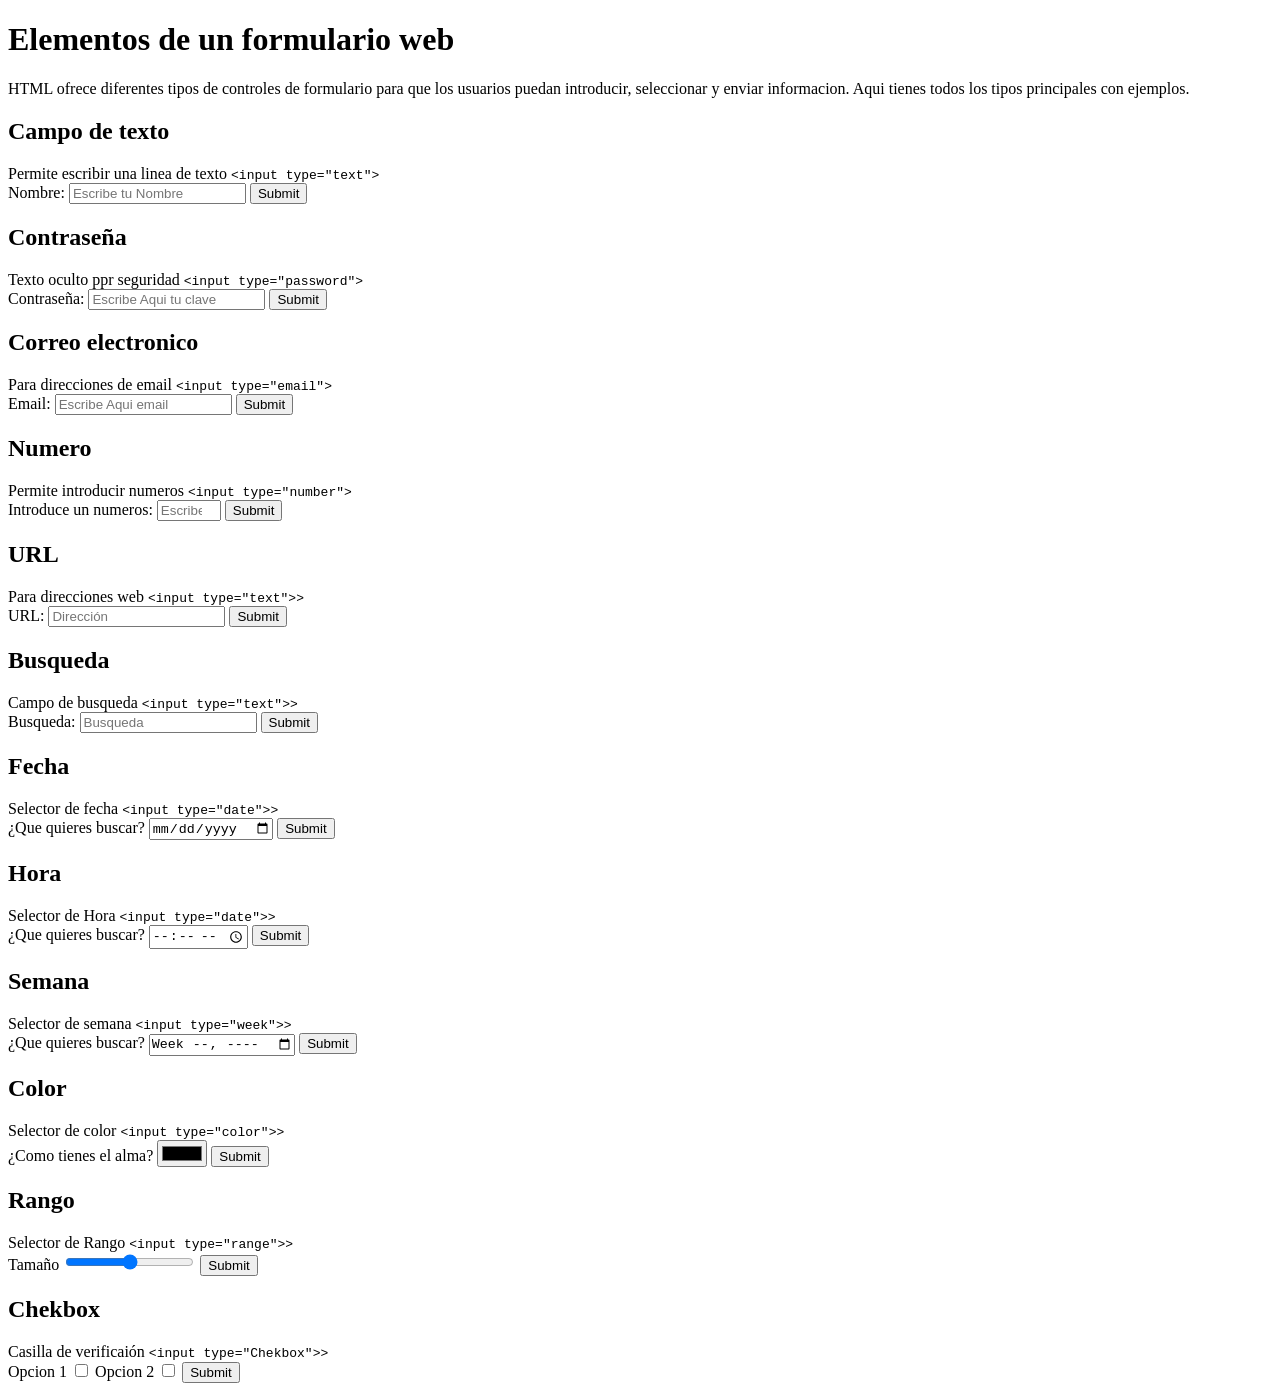
==== PC2 - FORMULARIOS 2 - tipos de formularios/index.html @ 8a094f87 "primer commit: trabajo de lenguaje de marcas hasta ahora" ====
<!DOCTYPE html>
<html lang="es">

<head>
    <meta charset="UTF-8">
    <meta name="viewport" content="width=, initial-scale=1.0">
    <title>Formularios 2. Tipos de Formularios</title>


</head>

<body>

    <header>
        <h1>Elementos de un formulario web</h1>
        <p>HTML ofrece diferentes tipos de controles de formulario para que los usuarios puedan introducir, seleccionar
            y enviar informacion. Aqui tienes todos los tipos principales con ejemplos.</p>
    </header>
    <main>
        <section>
            <h2>Campo de texto</h2>
            <def>Permite escribir una linea de texto</def>
            <code>&lt;input type="text"&gt;</code>
            <form method="get" action="https://www.espacio199.com/clases/recibe.php">
                <label>Nombre: <input type="text" placeholder="Escribe tu Nombre" name="Nombre y Apellido">
                </label>
                <input type="submit" enviar>
            </form>
        </section>
        <section>
            <h2>Contraseña</h2>
            <def>Texto oculto ppr seguridad</def>
            <code>&lt;input type="password"&gt;</code>
            <form method="get" action="https://www.espacio199.com/clases/recibe.php">
                <label>Contraseña: <input type="text" placeholder="Escribe Aqui tu clave" name="Clave">
                </label>
                <input type="submit" enviar>
            </form>
        </section>
        <section>
            <h2>Correo electronico</h2>
            <def>Para direcciones de email</def>
            <code>&lt;input type="email"&gt;</code>
            <form method="get" action="https://www.espacio199.com/clases/recibe.php">
                <label>Email: <input type="text" placeholder="Escribe Aqui email" name="Email">
                </label>
                <input type="submit" enviar>
            </form>
        </section>
        <section>
            <h2>Numero</h2>
            <def>Permite introducir numeros</def>
            <code>&lt;input type="number"&gt;</code>
            <form method="get" action="https://www.espacio199.com/clases/recibe.php">
                <label>Introduce un numeros: <input type="number" min="1920" max="2020"  id="numero" placeholder="Escribe Aqui tu Numero" name="Numero">
                </label>
                <input type="submit" enviar>
            </form>
        </section>
        <section>
            <h2>URL</h2>
            <def>Para direcciones web</def>
            <code>&lt;input type="text"&gt;></code>
            <form method="get" action="https://www.espacio199.com/clases/recibe.php">
            <label>URL: <input type="text" placeholder="Dirección" name="URL">

            </label>
            <input type="submit" enviar>
        </form>
        </section>
        <section>
            <h2>Busqueda</h2>
            <def>Campo de busqueda</def>
            <code>&lt;input type="text"&gt;></code>
            <form method="get" action="https://www.espacio199.com/clases/recibe.php">
                <label>Busqueda: <input type="text" placeholder="Busqueda" name="URL">

                </label>
                <input type="submit" enviar>
            </form>
        </section>
        </section>
        <section>
            <h2>Fecha</h2>
            <def>Selector de fecha</def>
            <code>&lt;input type="date"&gt;></code>
            <form method="get" action="https://www.espacio199.com/clases/recibe.php">
                <label>¿Que quieres buscar? <input type="date" placeholder="Fecha" name="Fecha">

                </label>
                
                <input type="submit" enviar>
            </form>
        </section>
        <section>
            <h2>Hora</h2>
            <def>Selector de Hora</def>
            <code>&lt;input type="date"&gt;></code>
            <form method="get" action="https://www.espacio199.com/clases/recibe.php">
                <label>¿Que quieres buscar? <input type="time" placeholder="Hora" name="Hora">

                </label>
                
                <input type="submit" enviar>
            </form>
        </section>
        <section>
            <h2>Semana</h2>
            <def>Selector de semana</def>
            <code>&lt;input type="week"&gt;></code>
            <form method="get" action="https://www.espacio199.com/clases/recibe.php">
                <label>¿Que quieres buscar? <input type="week" placeholder="Semana" name="Semana">

                </label>
        
                <input type="submit" enviar>
            </form>
        </section>
        <section>
            <h2>Color</h2>
            <def>Selector de color</def>
            <code>&lt;input type="color"&gt;></code>
            <form method="get" action="https://www.espacio199.com/clases/recibe.php">
                <label>¿Como tienes el alma? <input type="color" placeholder="Color" name="Color">

                </label>
        
                <input type="submit" enviar>
            </form>
        </section>
        <section>
            <h2>Rango</h2>
            <def>Selector de Rango</def>
            <code>&lt;input type="range"&gt;></code>
            <form method="get" action="https://www.espacio199.com/clases/recibe.php">
                <label>Tamaño <input type="range" min="0" max="100" step="5" placeholder="Rango" name="Rango">

                </label>
        
                <input type="submit" enviar>
            </form>
        </section>
        <section>
            <h2>Chekbox</h2>
            <def>Casilla de verificaión</def>
            <code>&lt;input type="Chekbox"&gt;></code>
            <form method="get" action="https://www.espacio199.com/clases/recibe.php">
                <label>Opcion 1 <input type="checkbox" name="Opcion 1" placeholder="Casilla" >

                </label>
                <label>Opcion 2 <input type="checkbox" name="Opcion 2" placeholder="Casilla" >

                </label>
        
                <input type="submit" enviar>
            </form>
        </section>
        



























    </main>




</body>

</html>
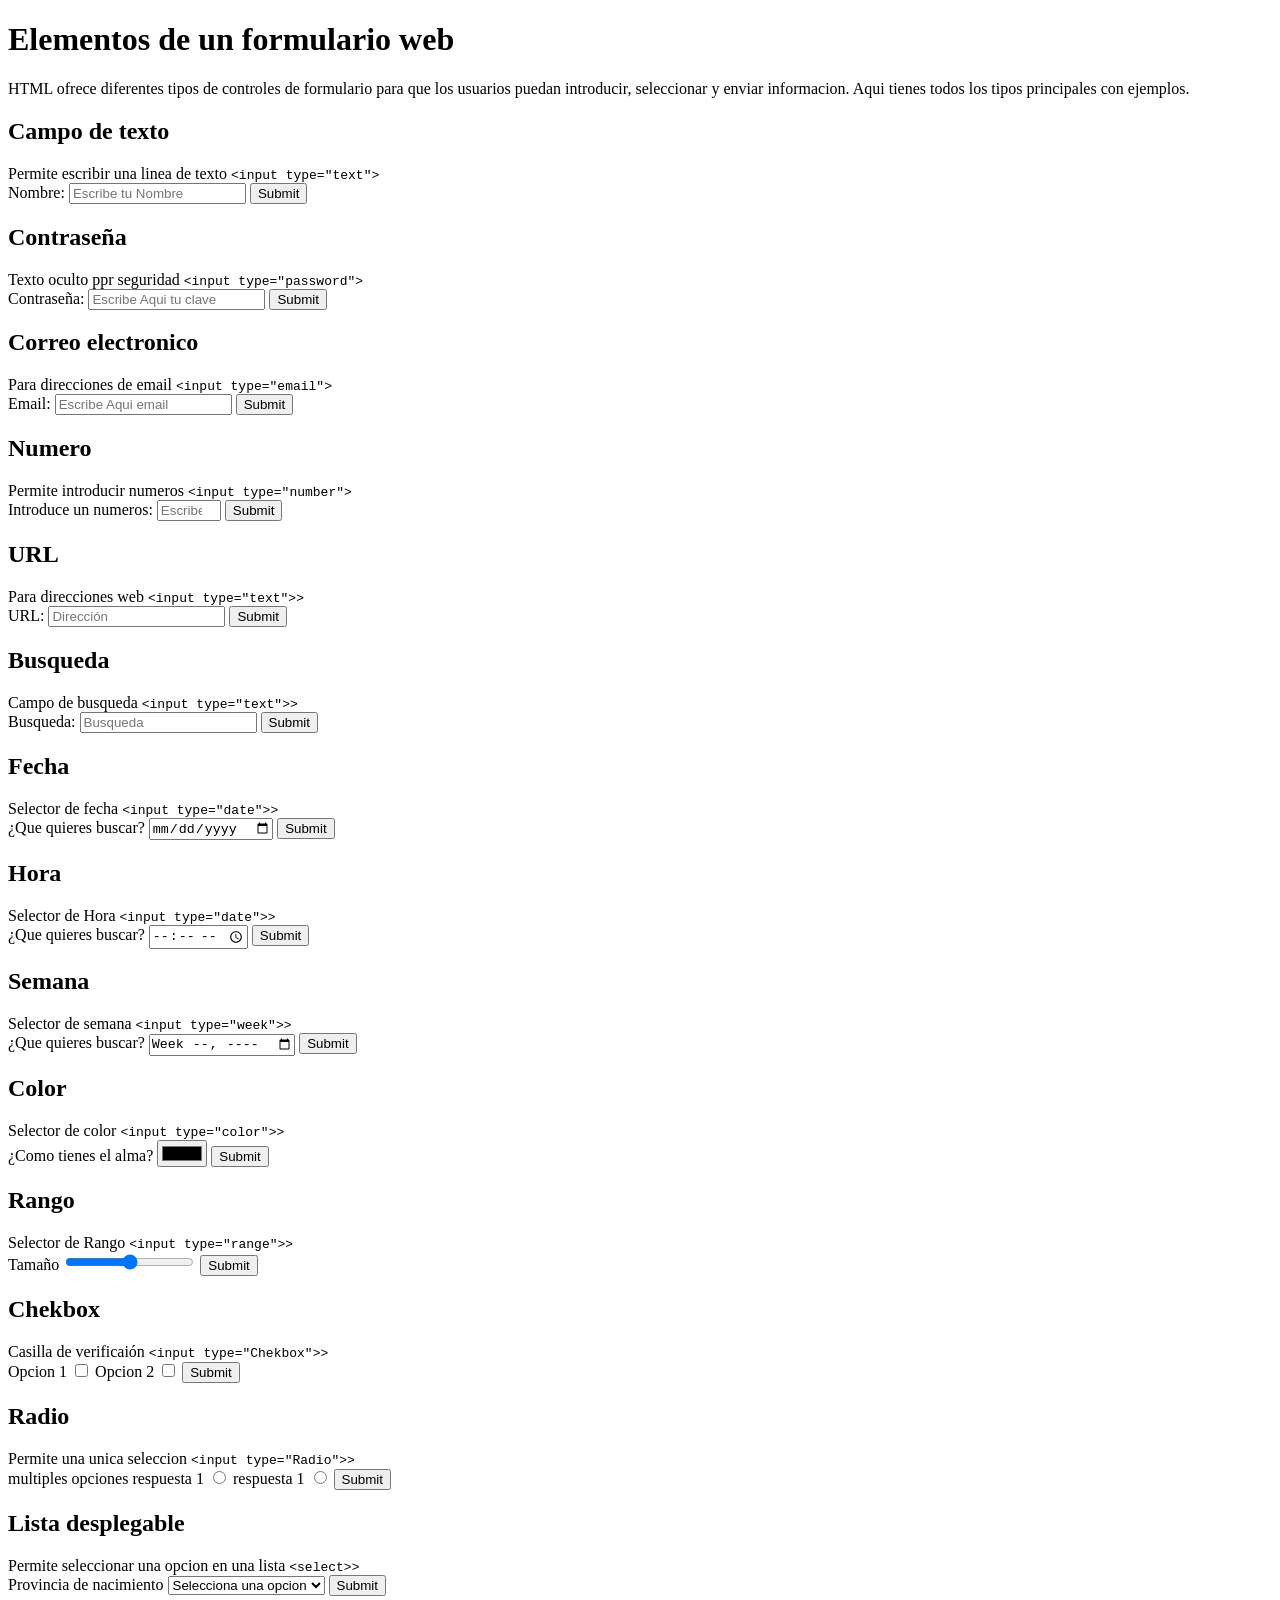
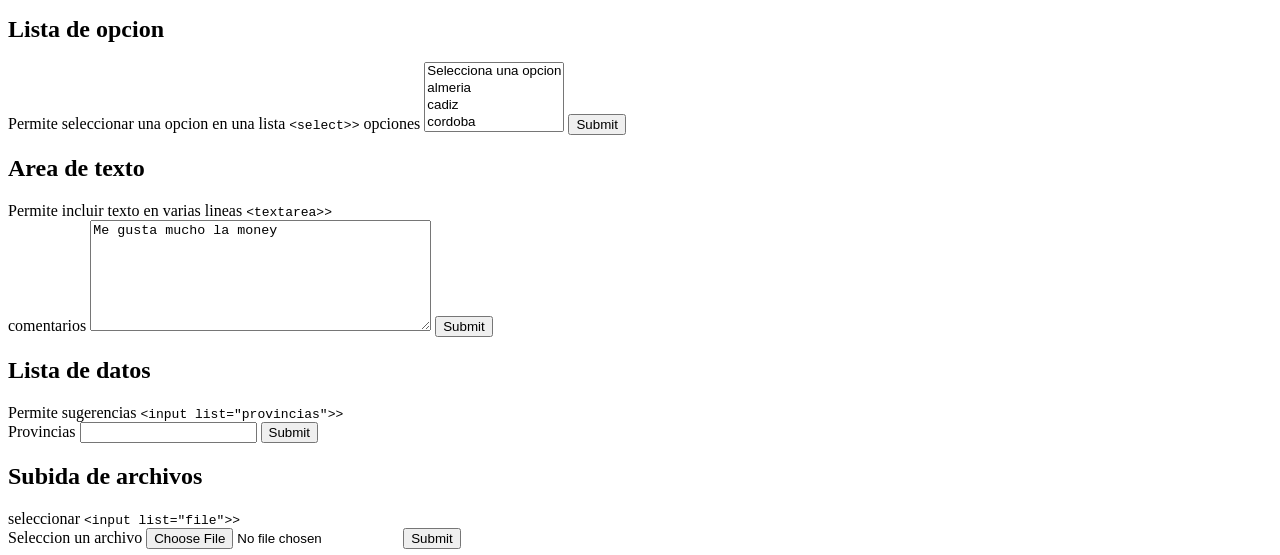
==== commit e6c4e58a: "avance de lenguaje" ====
--- a/PC2 - FORMULARIOS 2 - tipos de formularios/index.html
+++ b/PC2 - FORMULARIOS 2 - tipos de formularios/index.html
@@ -52,7 +52,8 @@
             <def>Permite introducir numeros</def>
             <code>&lt;input type="number"&gt;</code>
             <form method="get" action="https://www.espacio199.com/clases/recibe.php">
-                <label>Introduce un numeros: <input type="number" min="1920" max="2020"  id="numero" placeholder="Escribe Aqui tu Numero" name="Numero">
+                <label>Introduce un numeros: <input type="number" min="1920" max="2020" id="numero"
+                        placeholder="Escribe Aqui tu Numero" name="Numero">
                 </label>
                 <input type="submit" enviar>
             </form>
@@ -62,11 +63,11 @@
             <def>Para direcciones web</def>
             <code>&lt;input type="text"&gt;></code>
             <form method="get" action="https://www.espacio199.com/clases/recibe.php">
-            <label>URL: <input type="text" placeholder="Dirección" name="URL">
-
-            </label>
-            <input type="submit" enviar>
-        </form>
+                <label>URL: <input type="text" placeholder="Dirección" name="URL">
+
+                </label>
+                <input type="submit" enviar>
+            </form>
         </section>
         <section>
             <h2>Busqueda</h2>
@@ -88,7 +89,7 @@
                 <label>¿Que quieres buscar? <input type="date" placeholder="Fecha" name="Fecha">
 
                 </label>
-                
+
                 <input type="submit" enviar>
             </form>
         </section>
@@ -100,7 +101,7 @@
                 <label>¿Que quieres buscar? <input type="time" placeholder="Hora" name="Hora">
 
                 </label>
-                
+
                 <input type="submit" enviar>
             </form>
         </section>
@@ -112,7 +113,7 @@
                 <label>¿Que quieres buscar? <input type="week" placeholder="Semana" name="Semana">
 
                 </label>
-        
+
                 <input type="submit" enviar>
             </form>
         </section>
@@ -124,7 +125,7 @@
                 <label>¿Como tienes el alma? <input type="color" placeholder="Color" name="Color">
 
                 </label>
-        
+
                 <input type="submit" enviar>
             </form>
         </section>
@@ -136,7 +137,7 @@
                 <label>Tamaño <input type="range" min="0" max="100" step="5" placeholder="Rango" name="Rango">
 
                 </label>
-        
+
                 <input type="submit" enviar>
             </form>
         </section>
@@ -145,17 +146,120 @@
             <def>Casilla de verificaión</def>
             <code>&lt;input type="Chekbox"&gt;></code>
             <form method="get" action="https://www.espacio199.com/clases/recibe.php">
-                <label>Opcion 1 <input type="checkbox" name="Opcion 1" placeholder="Casilla" >
-
-                </label>
-                <label>Opcion 2 <input type="checkbox" name="Opcion 2" placeholder="Casilla" >
-
-                </label>
-        
-                <input type="submit" enviar>
-            </form>
-        </section>
-        
+                <label>Opcion 1 <input type="checkbox" name="Opcion 1" placeholder="Casilla">
+
+                </label>
+                <label>Opcion 2 <input type="checkbox" name="Opcion 2" placeholder="Casilla">
+
+                </label>
+
+                <input type="submit" enviar>
+            </form>
+        </section>
+
+        <section>
+            <h2>Radio</h2>
+            <def>Permite una unica seleccion</def>
+            <code>&lt;input type="Radio"&gt;></code>
+            <form method="get" action="https://www.espacio199.com/clases/recibe.php">
+                <label> multiples opciones</label>
+                <label> respuesta 1
+                    <input type="radio" name="respuesta1">
+                </label>
+
+                <label> respuesta 1
+                <input type="radio" name="respuesta1">
+                </label>
+                <input type="submit" enviar>
+                
+            </form>
+        </section>
+        <section>
+            <h2>Lista desplegable</h2>
+            <def>Permite seleccionar una opcion en una lista</def>
+            <code>&lt;select&gt;></code>
+            <form method="get" action="https://www.espacio199.com/clases/recibe.php">
+                <label> Provincia de nacimiento </label>
+                <select name ="provincia">
+                    <option>Selecciona una opcion</option>
+                    <option value="Almeria">Almeria</option>
+                    <option value="Cadiz">Cadiz</option>
+                    <option value="Cordoba">Cordoba</option>
+                    <option value="Sevilla">Sevilla</option>
+
+
+                </select>
+                    
+                <input type="submit" enviar>
+        <section>
+            <h2>Lista de opcion</h2>
+            <def>Permite seleccionar una opcion en una lista</def>
+            <code>&lt;select&gt;></code>
+            <form method="get" action="https://www.espacio199.com/clases/recibe.php">
+                <label> opciones </label>
+                <select name ="opcion" multiple>
+                    <option>Selecciona una opcion</option>
+                    <option value="almeria">almeria</option>
+                    <option value="cadiz">cadiz</option>
+                    <option value="cordoba">cordoba</option>
+                    <option value="sevilla">sevilla</option>
+
+
+                </select>
+                    
+                <input type="submit" enviar>
+                
+            </form>
+        </section>
+        <section>
+            <h2>Area de texto</h2>
+            <def>Permite incluir texto en varias lineas</def>
+            <code>&lt;textarea&gt;></code>
+            <form method="get" action="https://www.espacio199.com/clases/recibe.php">
+               
+                <label> comentarios 
+                    <textarea name="comentario" cols="40" rows="7">Me gusta mucho la money</textarea>
+                </label>             
+                <input type="submit" enviar>
+                
+            </form>
+        </section>
+        <section>
+            <h2>Lista de datos</h2>
+            <def>Permite sugerencias</def>
+            <code>&lt;input list="provincias"&gt;></code>
+            <form method="get" action="https://www.espacio199.com/clases/recibe.php">
+               
+                <label> Provincias 
+                    <input list="provincias" name="provincias">
+                    <datalist id="provincias"> 
+
+                    <option value="almeria">almeria</option>
+                    <option value="cadiz">cadiz</option>
+                    <option value="cordoba">cordoba</option>
+                    <option value="sevilla">sevilla</option>
+
+                    </datalist>
+                </label>             
+                <input type="submit" enviar>
+                
+            </form>
+        </section>
+        <section>
+            <h2>Subida de archivos</h2>
+            <def>seleccionar</def>
+            <code>&lt;input list="file"&gt;></code>
+            <form method="get" action="https://www.espacio199.com/clases/recibe.php">
+               
+                <label> Seleccion un archivo 
+                    <input name="archivo" type="file">
+                 
+                </label>             
+                <input type="submit" enviar>
+                
+            </form>
+        </section>
+
 
 
 
